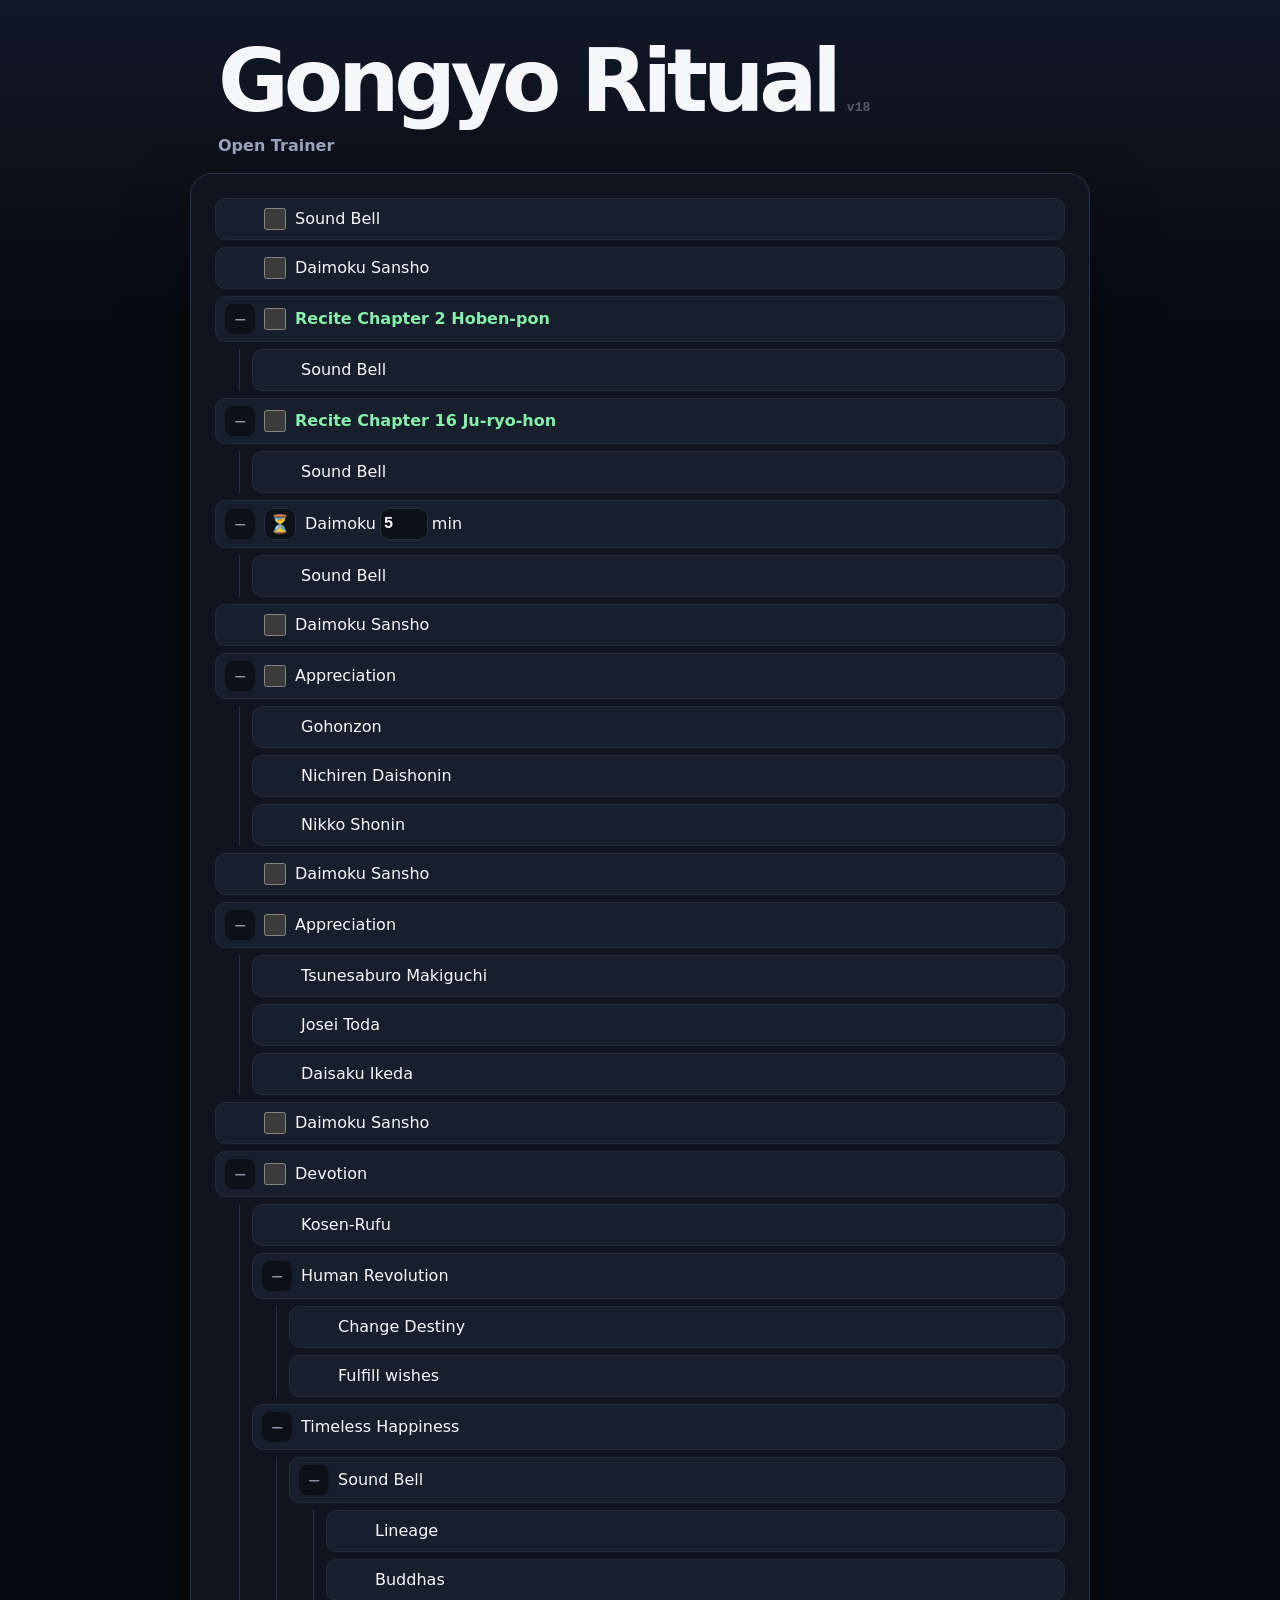
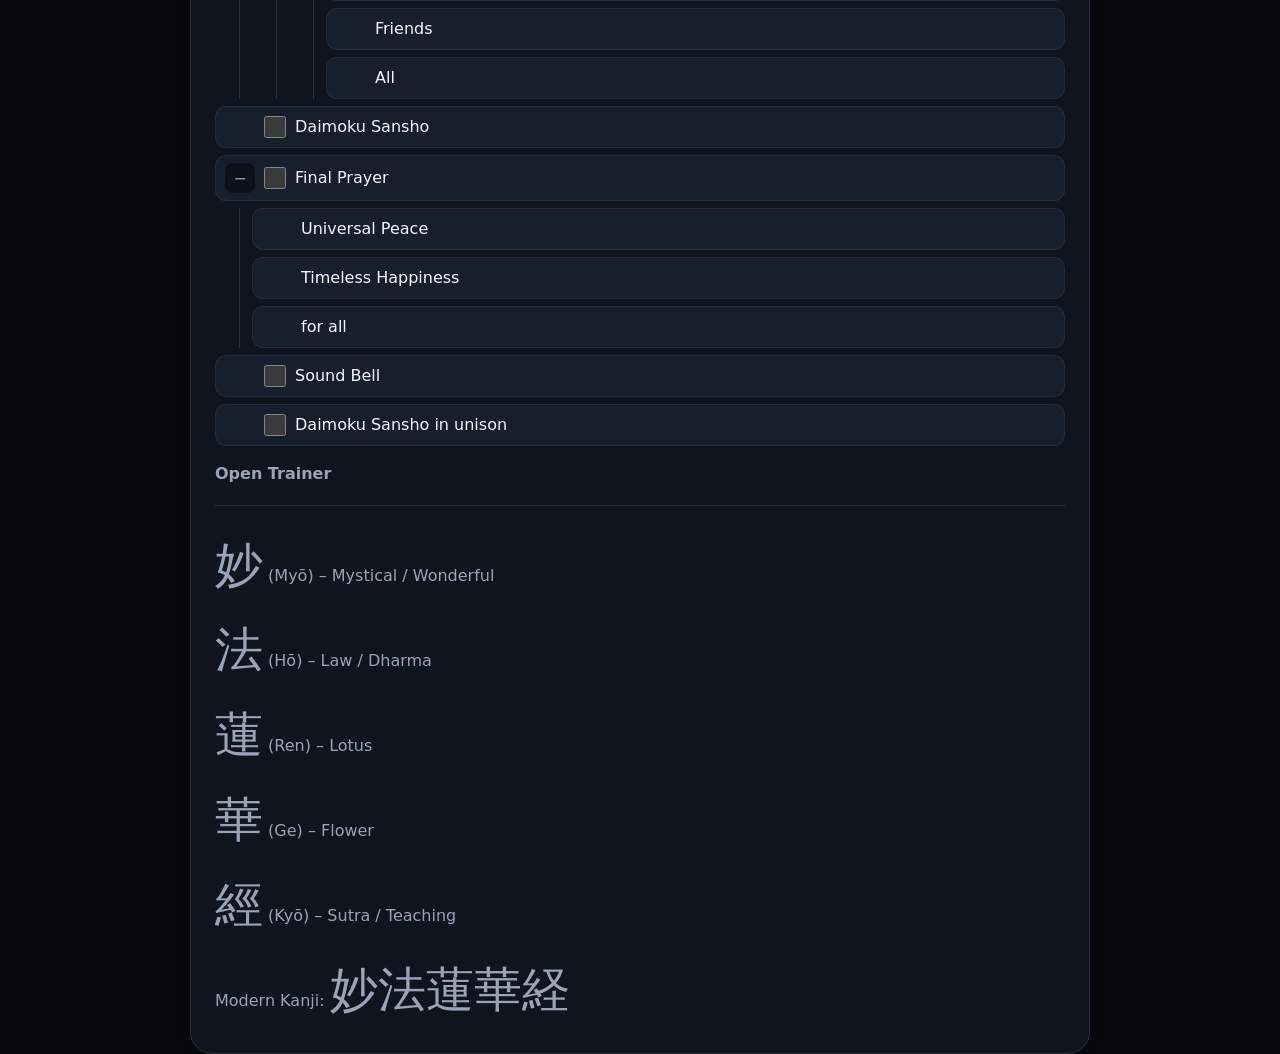
==== web/ritual.html @ c1dd3771 "Initial Gongyo Trainer Pages app" ====
<!doctype html>
<html lang="en">
  <head>
    <meta charset="utf-8">
    <meta name="viewport" content="width=device-width, initial-scale=1">
    <meta name="theme-color" content="#080a0f">
    <meta name="apple-mobile-web-app-capable" content="yes">
    <meta name="apple-mobile-web-app-title" content="Gongyo">
    <title>Gongyo Ritual</title>
    <link rel="manifest" href="manifest.webmanifest">
    <link rel="icon" href="assets/icons/gongyo-icon.svg" type="image/svg+xml">
    <link rel="apple-touch-icon" href="assets/icons/gongyo-icon-192.png">
    <link rel="stylesheet" href="src/ritual.css">
  </head>
  <body>
    <header class="page-header">
      <div class="title-line">
        <h1>Gongyo Ritual</h1>
        <span class="build-version">v18</span>
      </div>
      <a class="trainer-link" href="syllables.html">Open Trainer</a>
    </header>

    <main class="ritual-card">
      <div data-ritual-tree aria-live="polite">Loading ritual...</div>
      <a class="trainer-link ritual-footer-link" href="syllables.html">Open Trainer</a>
      <div class="ritual-notes" data-ritual-notes></div>
    </main>

    <div class="timer-overlay" data-timer-overlay hidden>
      <p class="timer-title">Daimoku</p>
      <output class="timer-display" data-timer-display>00:00</output>
      <p class="timer-hint" data-timer-hint>Timer running</p>
      <div class="timer-controls" data-timer-controls>
        <button type="button" data-timer-minus aria-label="Subtract one minute">➖</button>
        <button type="button" data-timer-back>Back</button>
        <button type="button" data-timer-plus aria-label="Add one minute">➕</button>
      </div>
    </div>

    <script src="src/ritual.js"></script>
  </body>
</html>
---- web/src/ritual.css ----
:root {
  color-scheme: dark;
  --bg: #080a0f;
  --panel: #10151f;
  --panel-soft: #171f2d;
  --text: #f6f7fb;
  --muted: #9aa4b8;
  --accent: #86efac;
  --border: #273244;
}

* {
  box-sizing: border-box;
}

body {
  margin: 0;
  min-height: 100vh;
  background: linear-gradient(180deg, #111827 0, var(--bg) 320px);
  color: var(--text);
  font-family: system-ui, -apple-system, BlinkMacSystemFont, "Segoe UI", sans-serif;
}

.page-header,
.ritual-card {
  width: min(900px, 100%);
  margin-inline: auto;
}

.page-header {
  padding: clamp(18px, 4vw, 40px) clamp(12px, 3vw, 28px) 18px;
}

.title-line {
  display: flex;
  align-items: baseline;
  gap: 10px;
}

h1 {
  margin: 0;
  font-size: clamp(2.3rem, 9vw, 5.4rem);
  line-height: 0.95;
  letter-spacing: -0.06em;
}

.build-version {
  color: rgb(154 164 184 / 0.5);
  font: 700 0.82rem ui-monospace, SFMono-Regular, Consolas, monospace;
}

.trainer-link {
  display: inline-block;
  margin-top: 14px;
  color: var(--muted);
  font-weight: 700;
  text-decoration: none;
}

.trainer-link:hover,
.trainer-link:focus-visible,
.ritual-label a:hover,
.ritual-label a:focus-visible {
  color: var(--text);
  text-decoration: underline;
}

.ritual-card {
  padding: clamp(12px, 3vw, 24px);
  border: 1px solid var(--border);
  border-radius: 22px;
  background: rgb(16 21 31 / 0.95);
  box-shadow: 0 20px 70px rgb(0 0 0 / 0.28);
}

.ritual-list {
  display: grid;
  gap: 7px;
  margin: 0;
  padding: 0;
  list-style: none;
}

.ritual-list .ritual-list {
  margin: 7px 0 0 24px;
  padding-left: 12px;
  border-left: 1px solid var(--border);
}

.ritual-item {
  scroll-margin-top: 12px;
}

.ritual-row {
  display: flex;
  align-items: center;
  gap: 9px;
  min-height: 42px;
  padding: 7px 9px;
  border: 1px solid rgb(255 255 255 / 0.055);
  border-radius: 11px;
  background: var(--panel-soft);
}

.ritual-item.completed > .ritual-row {
  opacity: 0.58;
}

.ritual-item.collapsed > .ritual-list {
  display: none;
}

.ritual-toggle {
  flex: 0 0 30px;
  width: 30px;
  height: 30px;
  padding: 0;
  border: 0;
  border-radius: 8px;
  background: #0c1119;
  color: var(--muted);
  font: inherit;
  cursor: pointer;
}

.ritual-toggle:disabled {
  opacity: 0.35;
}

.ritual-spacer {
  width: 30px;
}

.ritual-check {
  width: 22px;
  height: 22px;
  margin: 0;
  accent-color: var(--accent);
}

.ritual-label {
  flex: 1;
  line-height: 1.3;
}

.timer-label {
  display: flex;
  flex-wrap: nowrap;
  align-items: center;
  gap: 4px;
  min-width: 0;
}

.timer-minutes {
  width: 3rem;
  min-height: 32px;
  padding: 0 3px;
  border: 1px solid var(--border);
  border-radius: 9px;
  background: #0c1119;
  color: var(--text);
  font: 700 1rem ui-monospace, SFMono-Regular, Consolas, monospace;
}

.ritual-timer-check {
  flex: 0 0 32px;
  width: 32px;
  height: 32px;
  padding: 0;
  border: 1px solid var(--border);
  border-radius: 9px;
  background: #0c1119;
  font-size: 1.1rem;
  cursor: pointer;
}

.ritual-label a {
  color: var(--accent);
  font-weight: 750;
  text-decoration: none;
}

.ritual-notes {
  display: grid;
  gap: 5px;
  margin-top: 22px;
  padding-top: 18px;
  border-top: 1px solid var(--border);
  color: var(--muted);
  line-height: 1.45;
}

.ritual-footer-link {
  margin-top: 18px;
}

.kanji {
  font-size: 3em;
  line-height: 1;
}

.timer-overlay {
  position: fixed;
  z-index: 2000;
  inset: 0;
  display: grid;
  place-content: center;
  justify-items: center;
  gap: 14px;
  padding: 24px;
  background: #080a0f;
  color: var(--text);
  text-align: center;
}

.timer-overlay[hidden] {
  display: none;
}

.timer-title,
.timer-hint {
  margin: 0;
  color: currentColor;
}

.timer-title {
  font-size: clamp(1.2rem, 5vw, 2rem);
  font-weight: 750;
}

.timer-display {
  font: 800 clamp(4rem, 22vw, 10rem)/1 ui-monospace, SFMono-Regular, Consolas, monospace;
  letter-spacing: -0.07em;
}

.timer-controls {
  display: flex;
  gap: 10px;
}

.timer-controls button {
  min-width: 48px;
  min-height: 44px;
  padding: 0 14px;
  border: 1px solid currentColor;
  border-radius: 12px;
  background: transparent;
  color: currentColor;
  font: inherit;
  cursor: pointer;
}

.timer-overlay.alarming {
  animation: timer-alarm 1s steps(1, end) infinite;
  cursor: pointer;
}

@keyframes timer-alarm {
  0%, 49.999% {
    background: #fff;
    color: #000;
  }

  50%, 100% {
    background: #000;
    color: #fff;
  }
}

@media (max-width: 560px) {
  .ritual-card {
    width: calc(100% - 12px);
    border-radius: 16px;
  }

  .ritual-list .ritual-list {
    margin-left: 12px;
    padding-left: 8px;
  }
}
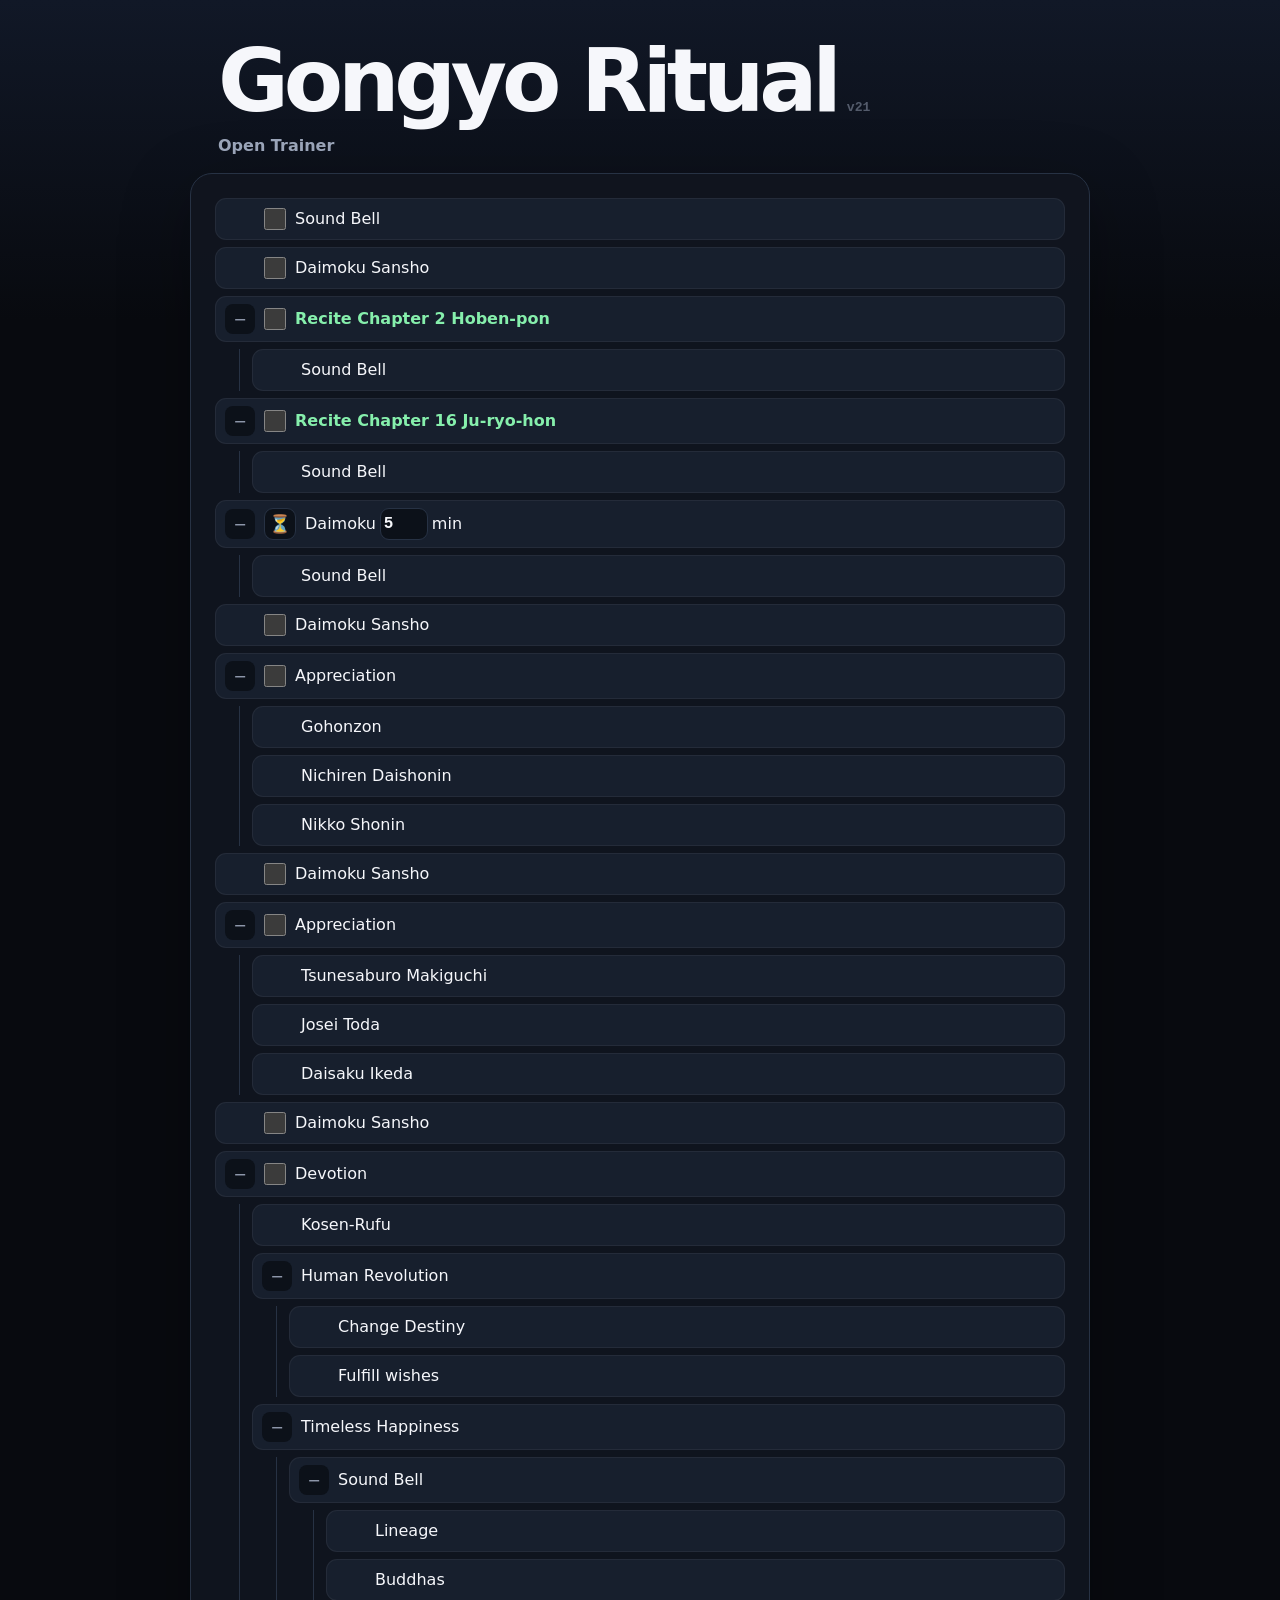
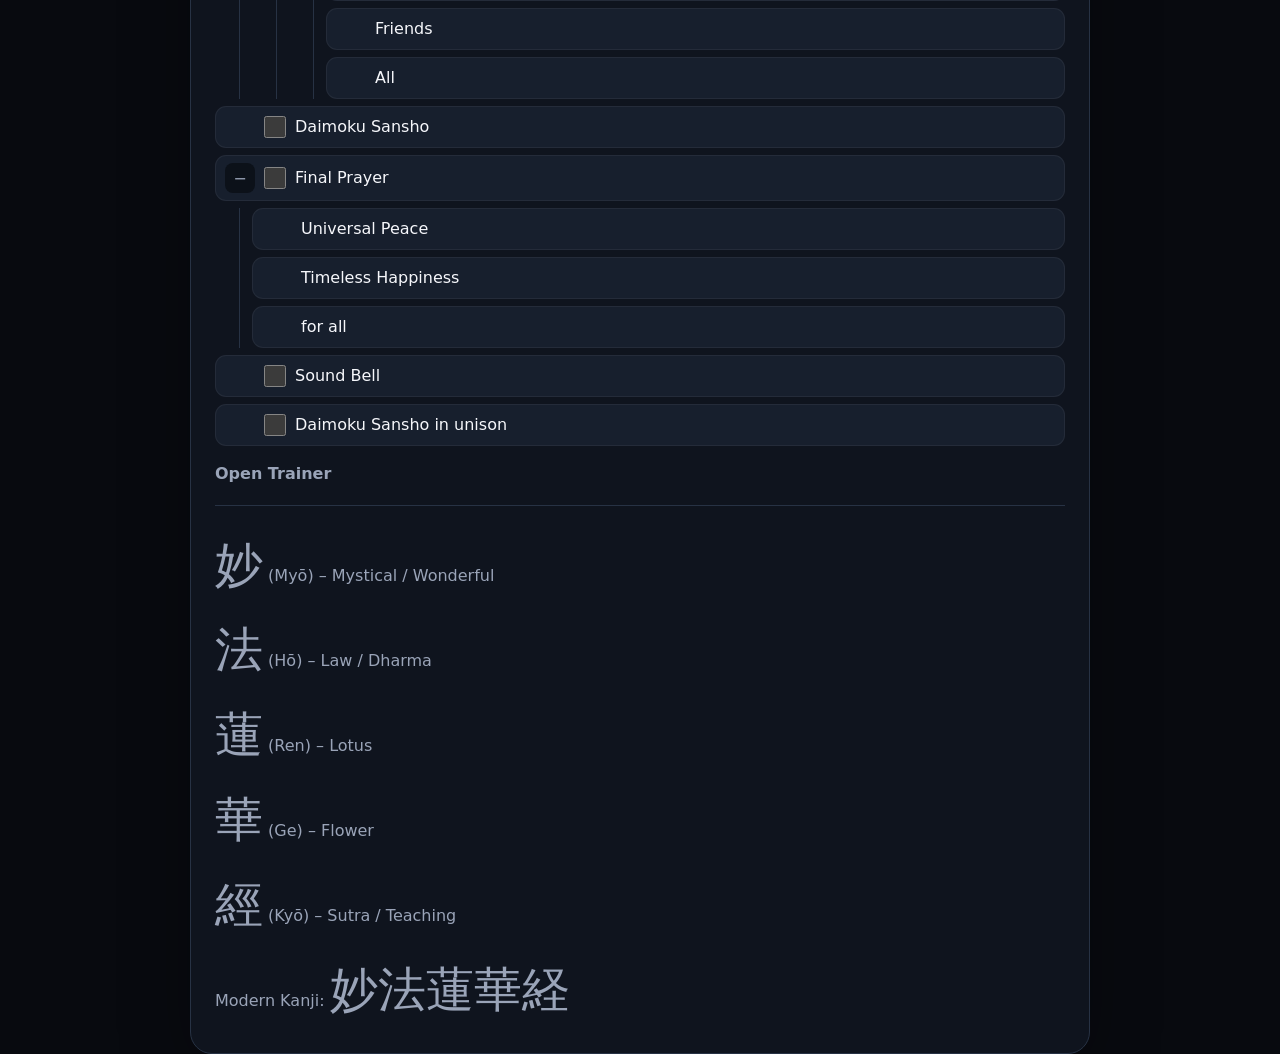
==== commit bcef14ee: "Add audio-synchronized trainer playback" ====
--- a/web/ritual.html
+++ b/web/ritual.html
@@ -16,7 +16,7 @@
     <header class="page-header">
       <div class="title-line">
         <h1>Gongyo Ritual</h1>
-        <span class="build-version">v18</span>
+        <span class="build-version">v21</span>
       </div>
       <a class="trainer-link" href="syllables.html">Open Trainer</a>
     </header>
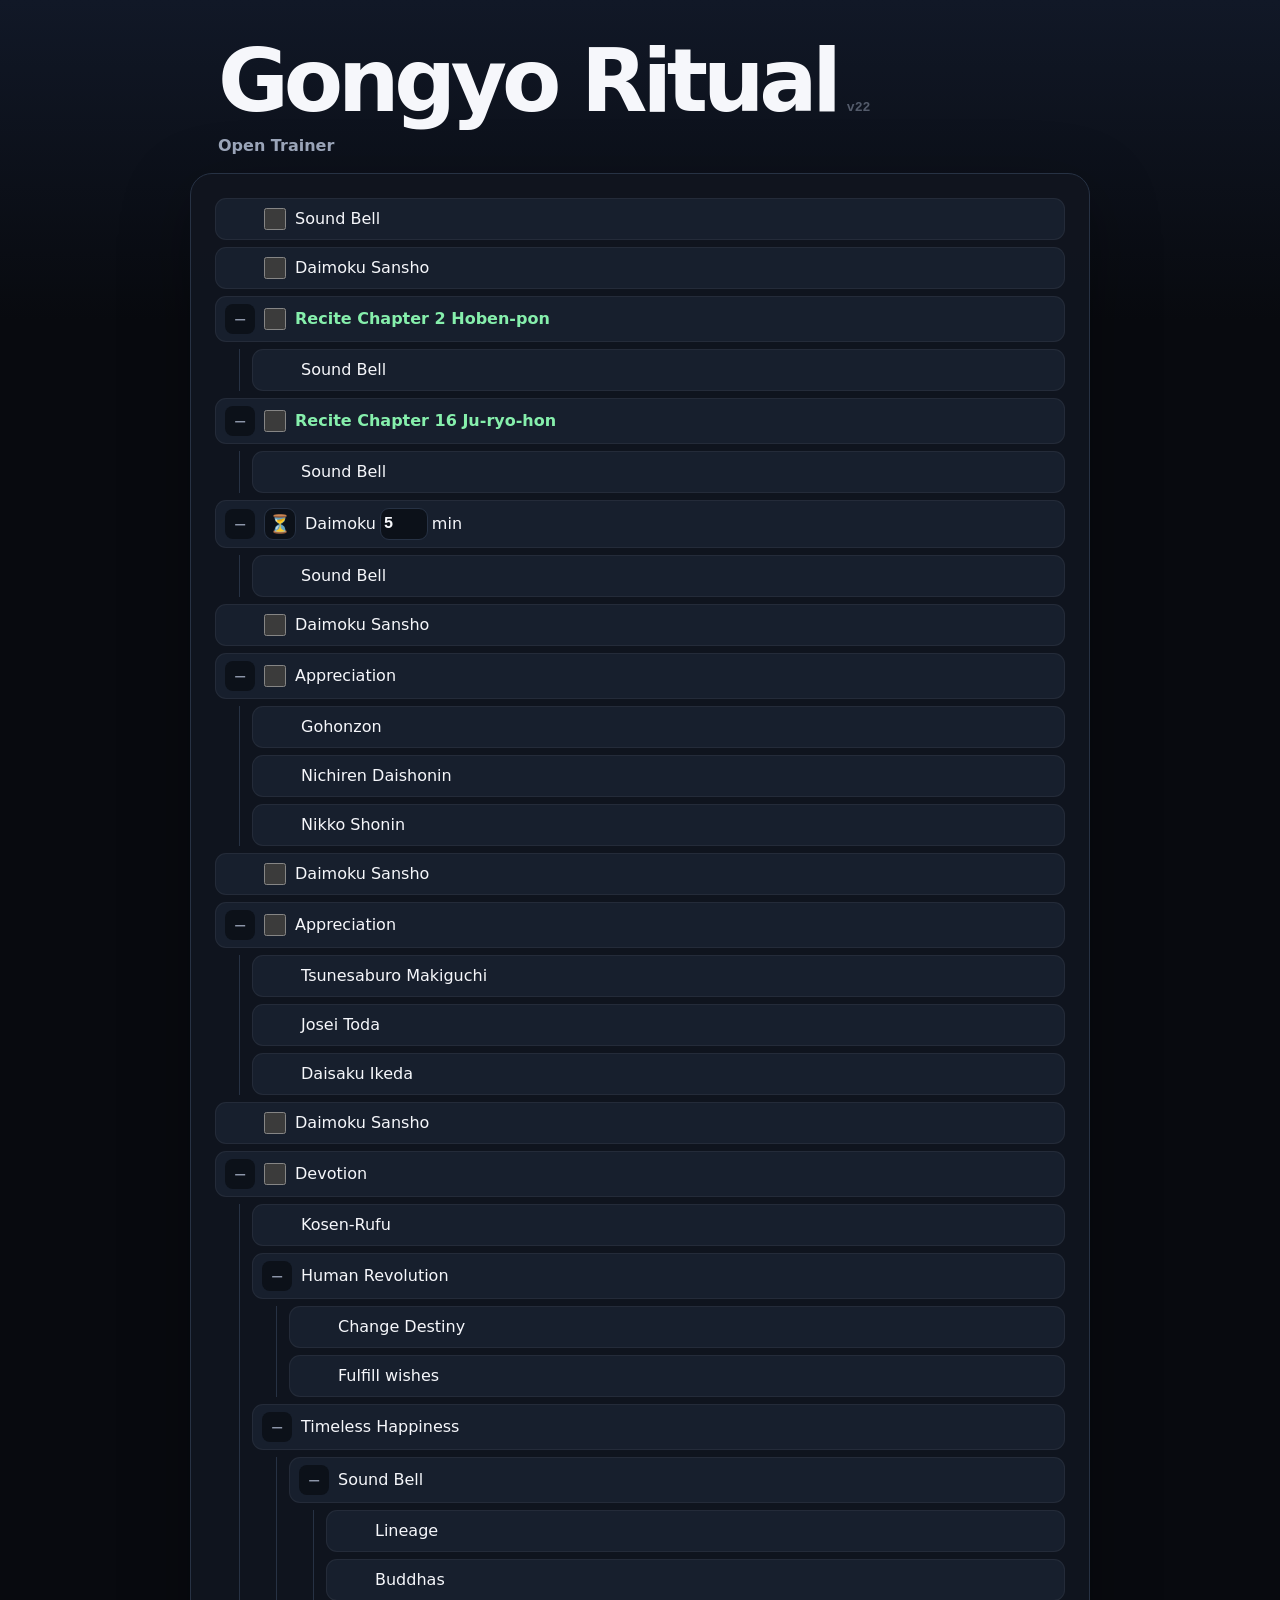
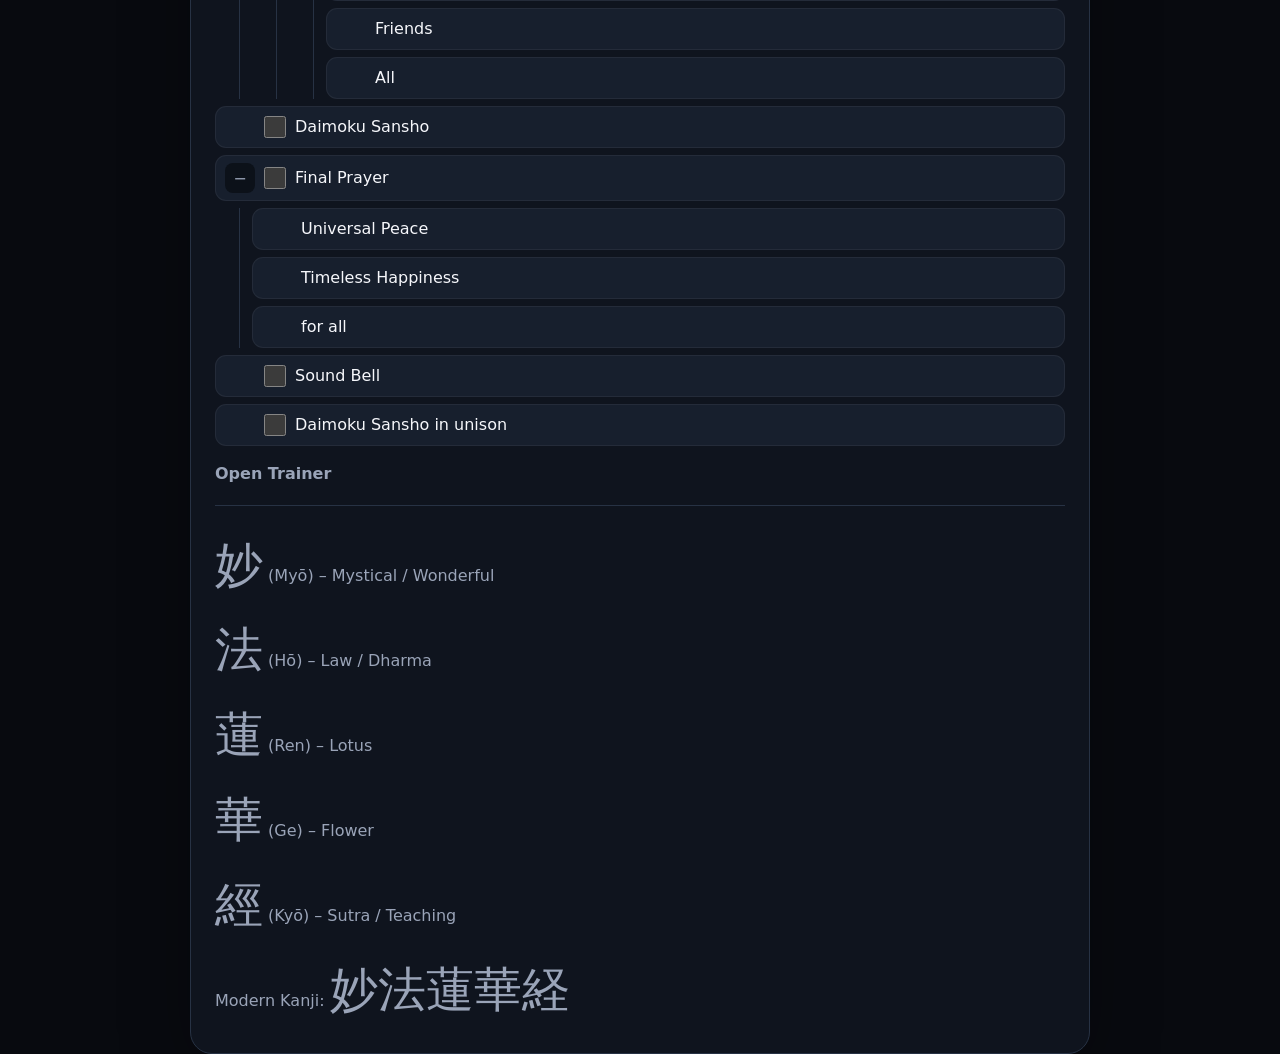
==== commit 6614eb70: "Add portable timing data import" ====
--- a/web/ritual.html
+++ b/web/ritual.html
@@ -16,7 +16,7 @@
     <header class="page-header">
       <div class="title-line">
         <h1>Gongyo Ritual</h1>
-        <span class="build-version">v21</span>
+        <span class="build-version">v22</span>
       </div>
       <a class="trainer-link" href="syllables.html">Open Trainer</a>
     </header>
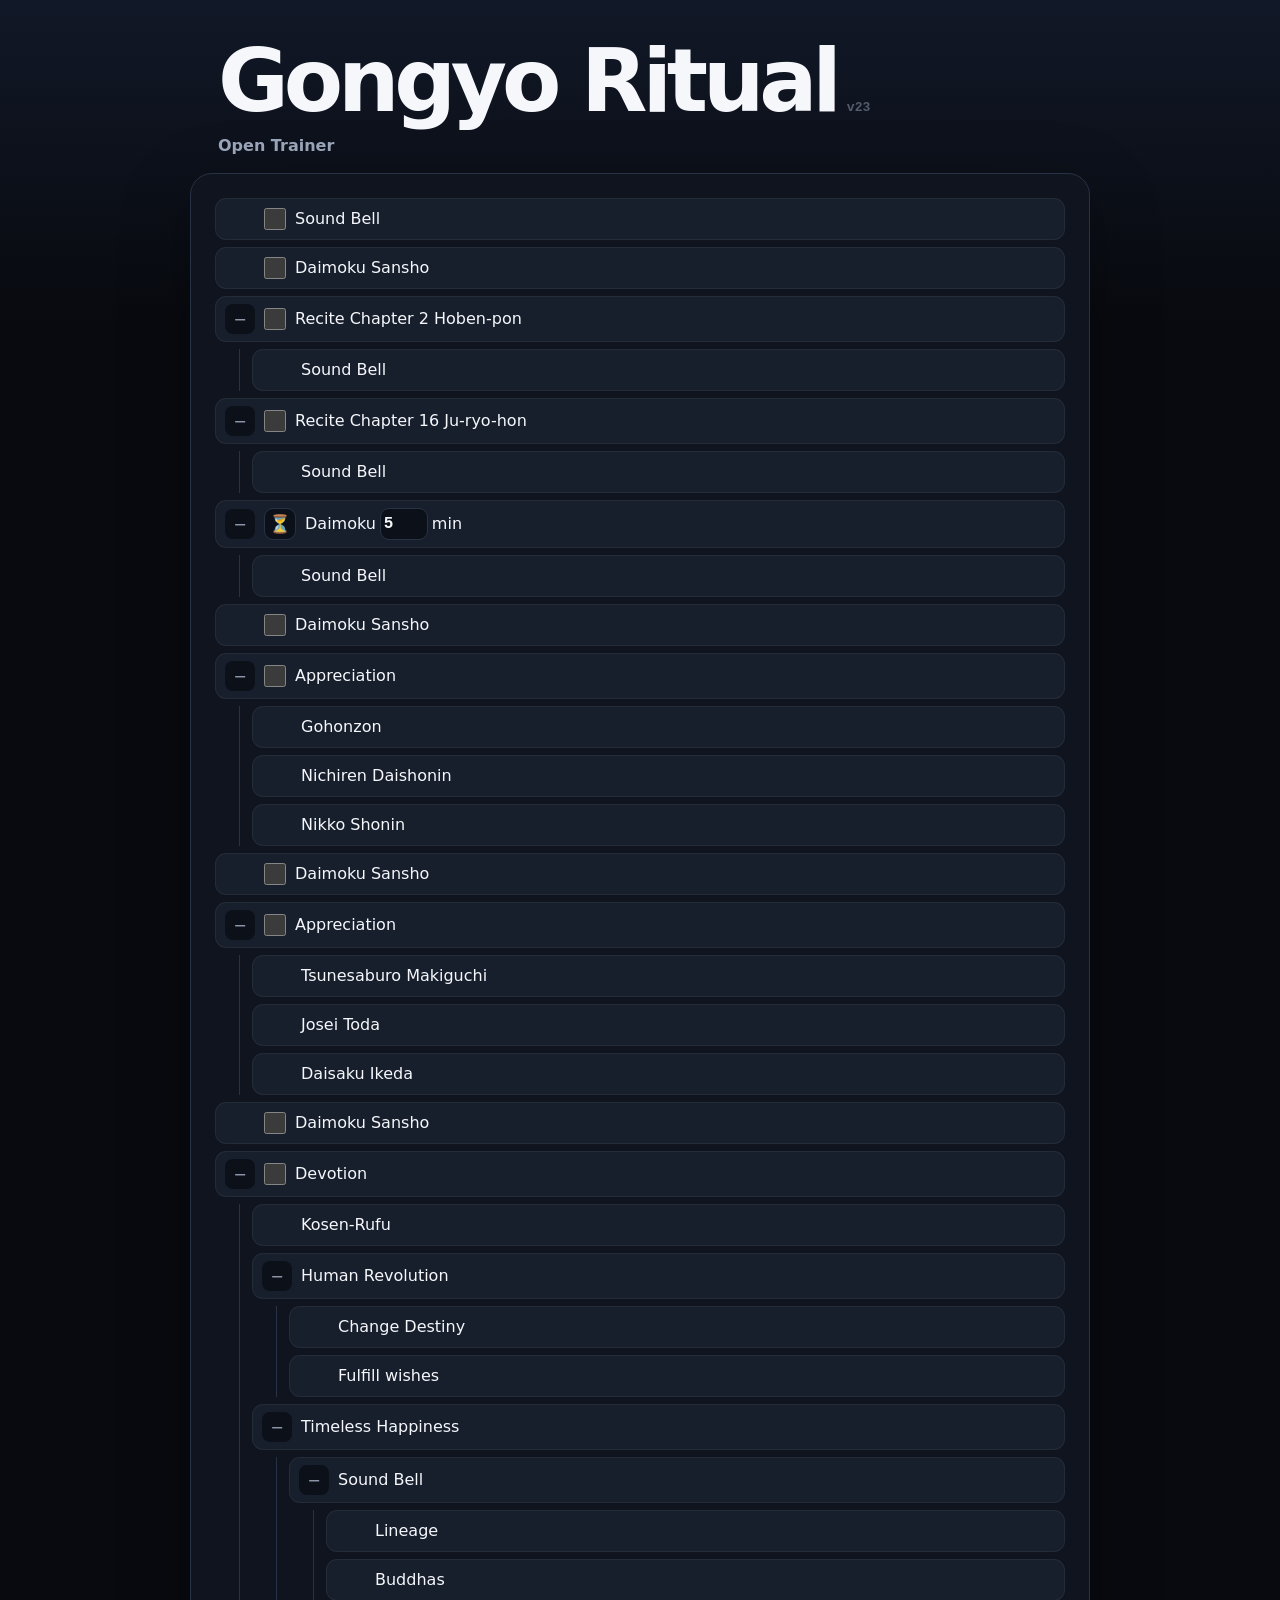
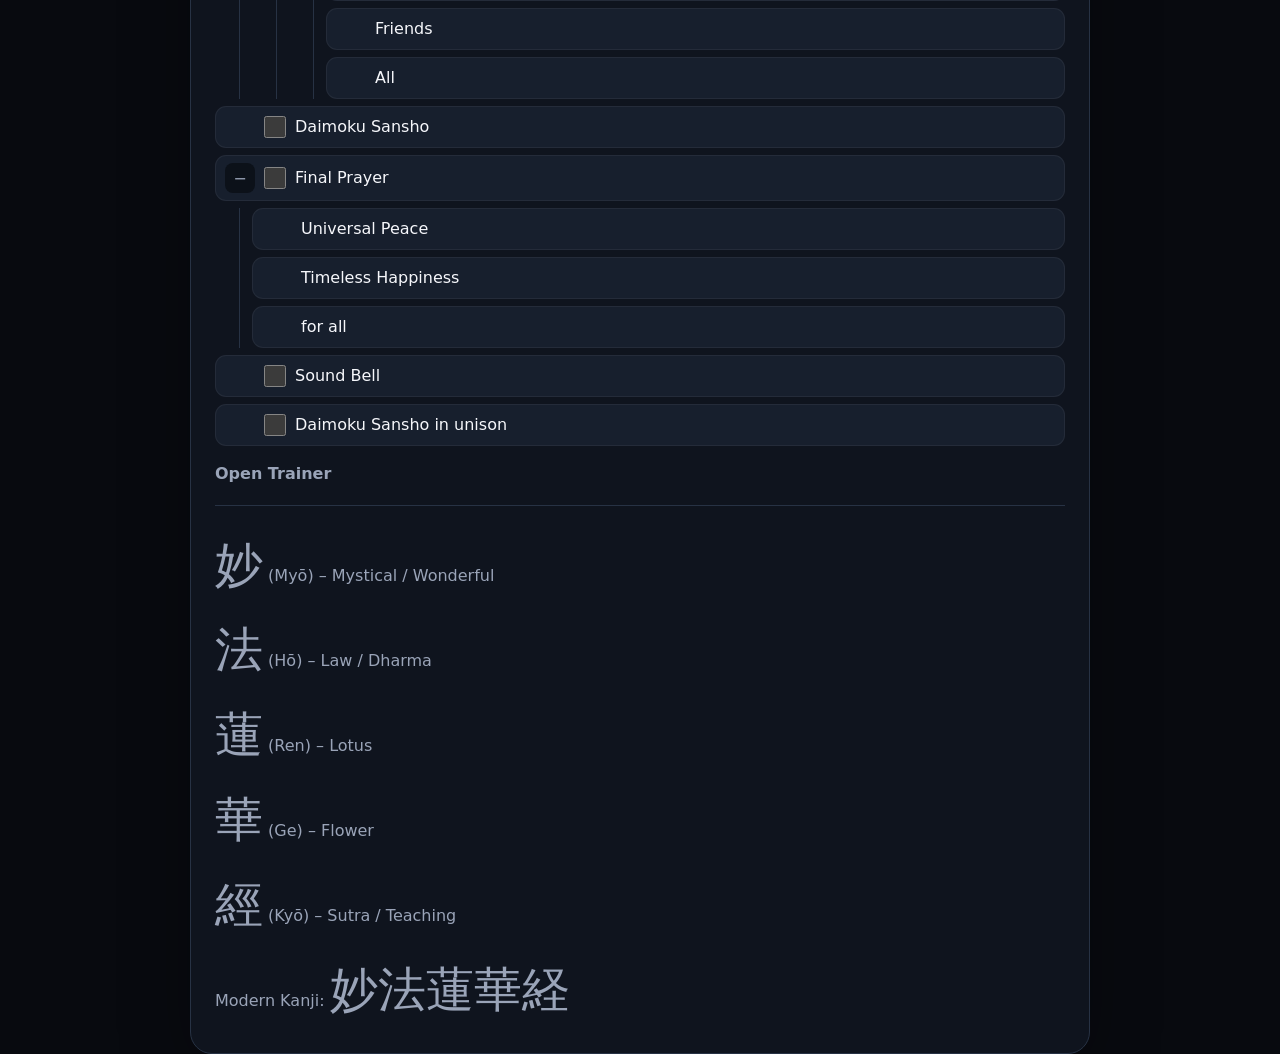
==== commit 9c16b29c: "Make ritual checklist rows clickable" ====
--- a/web/ritual.html
+++ b/web/ritual.html
@@ -16,7 +16,7 @@
     <header class="page-header">
       <div class="title-line">
         <h1>Gongyo Ritual</h1>
-        <span class="build-version">v22</span>
+        <span class="build-version">v23</span>
       </div>
       <a class="trainer-link" href="syllables.html">Open Trainer</a>
     </header>
--- a/web/src/ritual.css
+++ b/web/src/ritual.css
@@ -58,9 +58,7 @@
 }
 
 .trainer-link:hover,
-.trainer-link:focus-visible,
-.ritual-label a:hover,
-.ritual-label a:focus-visible {
+.trainer-link:focus-visible {
   color: var(--text);
   text-decoration: underline;
 }
@@ -100,6 +98,10 @@
   border: 1px solid rgb(255 255 255 / 0.055);
   border-radius: 11px;
   background: var(--panel-soft);
+}
+
+.ritual-row.checkable {
+  cursor: pointer;
 }
 
 .ritual-item.completed > .ritual-row {
@@ -174,9 +176,11 @@
   cursor: pointer;
 }
 
-.ritual-label a {
-  color: var(--accent);
-  font-weight: 750;
+.ritual-label a,
+.ritual-label a:hover,
+.ritual-label a:focus-visible {
+  color: inherit;
+  font-weight: inherit;
   text-decoration: none;
 }
 
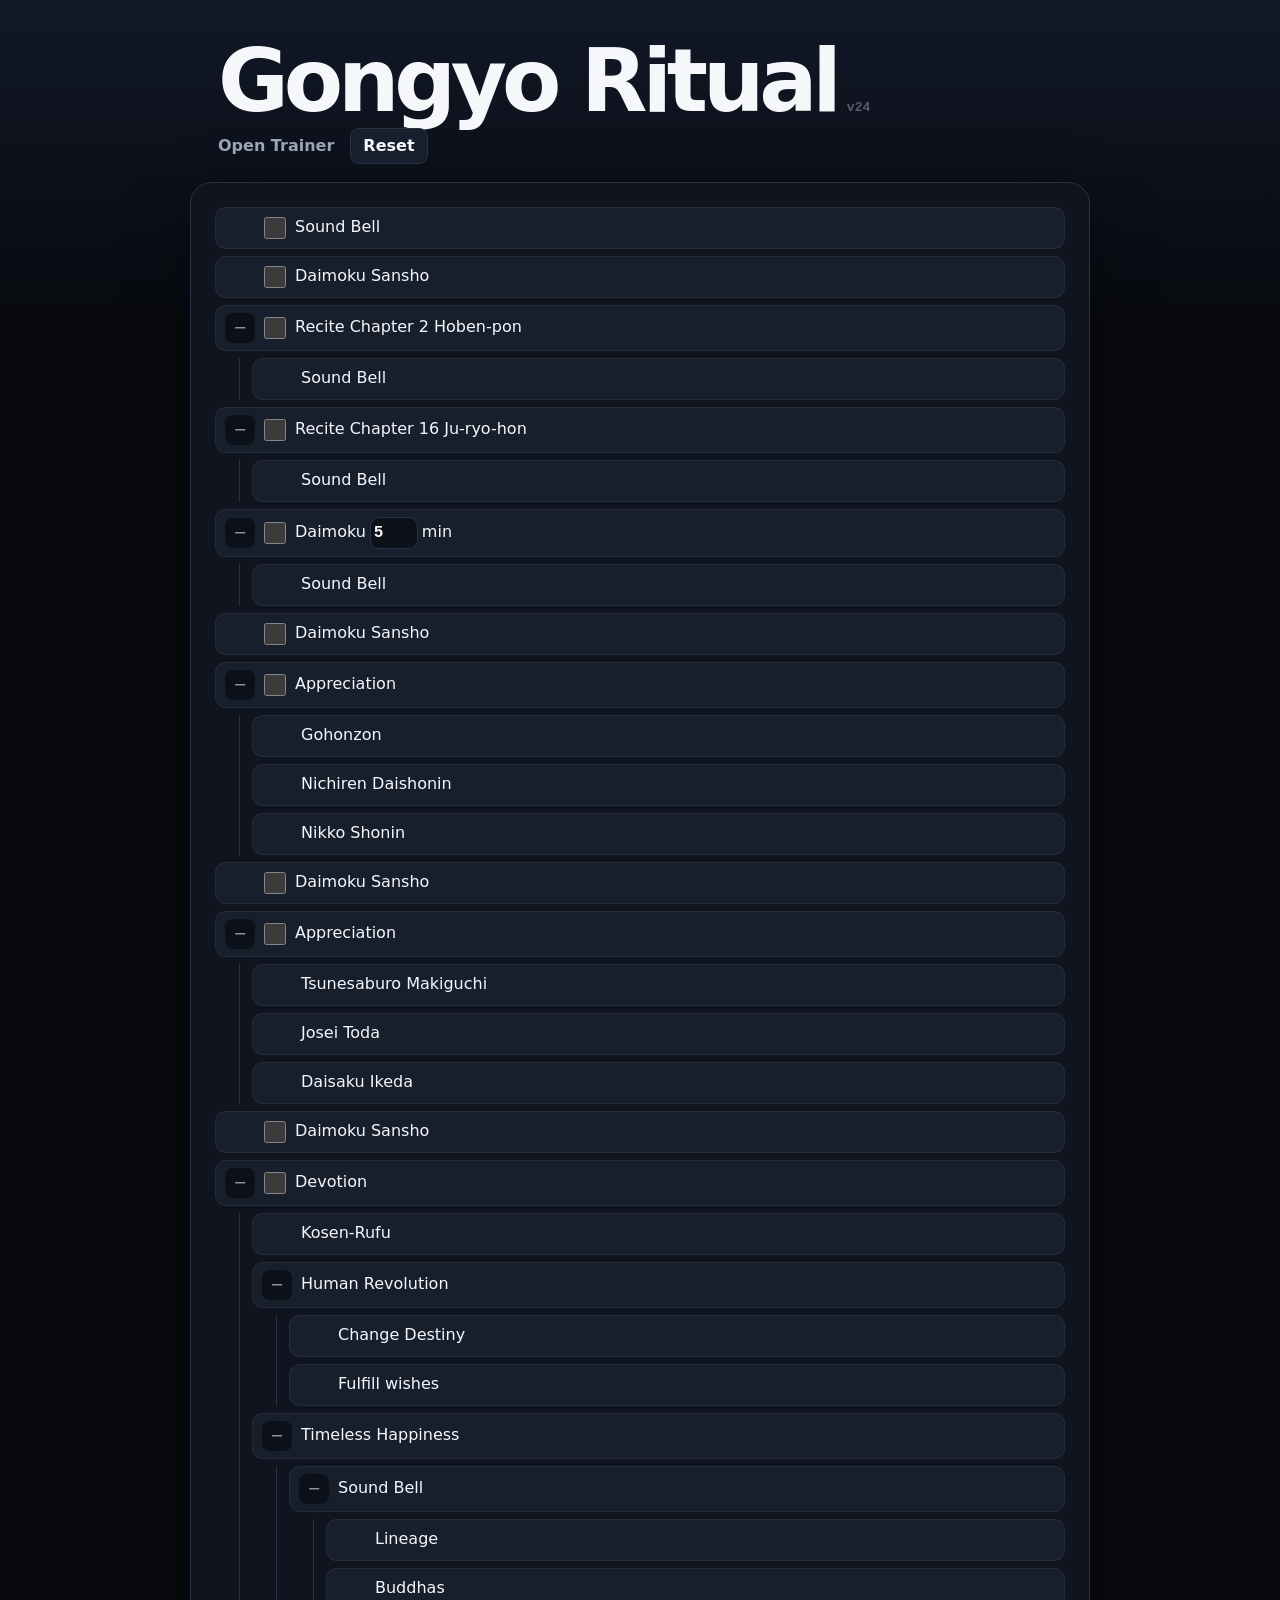
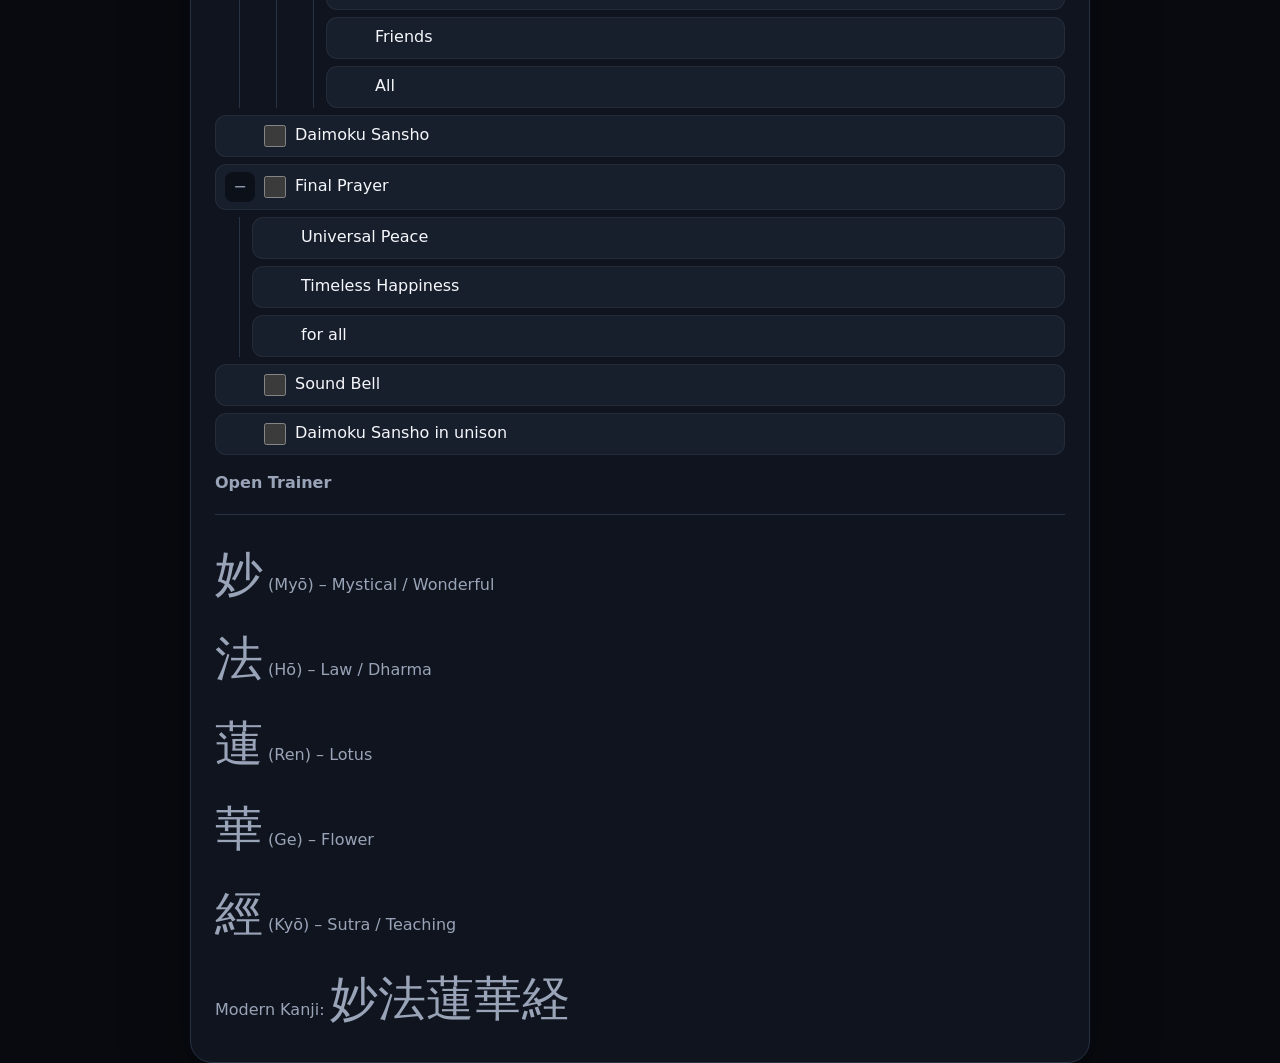
==== commit 4510e230: "Persist ritual progress and add click track" ====
--- a/web/ritual.html
+++ b/web/ritual.html
@@ -16,9 +16,12 @@
     <header class="page-header">
       <div class="title-line">
         <h1>Gongyo Ritual</h1>
-        <span class="build-version">v23</span>
+        <span class="build-version">v24</span>
       </div>
-      <a class="trainer-link" href="syllables.html">Open Trainer</a>
+      <div class="page-actions">
+        <a class="trainer-link" href="syllables.html">Open Trainer</a>
+        <button class="reset-button" type="button" data-ritual-reset>Reset</button>
+      </div>
     </header>
 
     <main class="ritual-card">
@@ -27,15 +30,17 @@
       <div class="ritual-notes" data-ritual-notes></div>
     </main>
 
-    <div class="timer-overlay" data-timer-overlay hidden>
-      <p class="timer-title">Daimoku</p>
+    <div class="timer-overlay" data-timer-overlay role="dialog" aria-modal="true" aria-labelledby="timer-title" hidden>
+      <p class="timer-title" id="timer-title">Daimoku</p>
+      <output class="timer-clock" data-timer-clock aria-label="Current time"></output>
       <output class="timer-display" data-timer-display>00:00</output>
       <p class="timer-hint" data-timer-hint>Timer running</p>
       <div class="timer-controls" data-timer-controls>
-        <button type="button" data-timer-minus aria-label="Subtract one minute">➖</button>
+        <button type="button" data-timer-minus aria-label="Subtract one minute">−1 min</button>
         <button type="button" data-timer-back>Back</button>
-        <button type="button" data-timer-plus aria-label="Add one minute">➕</button>
+        <button type="button" data-timer-plus aria-label="Add one minute">+1 min</button>
       </div>
+      <button class="timer-chill" type="button" data-timer-chill hidden>Chill</button>
     </div>
 
     <script src="src/ritual.js"></script>
--- a/web/src/ritual.css
+++ b/web/src/ritual.css
@@ -61,6 +61,24 @@
 .trainer-link:focus-visible {
   color: var(--text);
   text-decoration: underline;
+}
+
+.page-actions {
+  display: flex;
+  align-items: baseline;
+  gap: 16px;
+}
+
+.reset-button {
+  min-height: 36px;
+  padding: 0 12px;
+  border: 1px solid var(--border);
+  border-radius: 9px;
+  background: var(--panel-soft);
+  color: var(--text);
+  font: inherit;
+  font-weight: 700;
+  cursor: pointer;
 }
 
 .ritual-card {
@@ -164,18 +182,6 @@
   font: 700 1rem ui-monospace, SFMono-Regular, Consolas, monospace;
 }
 
-.ritual-timer-check {
-  flex: 0 0 32px;
-  width: 32px;
-  height: 32px;
-  padding: 0;
-  border: 1px solid var(--border);
-  border-radius: 9px;
-  background: #0c1119;
-  font-size: 1.1rem;
-  cursor: pointer;
-}
-
 .ritual-label a,
 .ritual-label a:hover,
 .ritual-label a:focus-visible {
@@ -232,6 +238,11 @@
   font-weight: 750;
 }
 
+.timer-clock {
+  color: var(--muted);
+  font: 700 clamp(1.1rem, 5vw, 1.6rem) ui-monospace, SFMono-Regular, Consolas, monospace;
+}
+
 .timer-display {
   font: 800 clamp(4rem, 22vw, 10rem)/1 ui-monospace, SFMono-Regular, Consolas, monospace;
   letter-spacing: -0.07em;
@@ -242,7 +253,8 @@
   gap: 10px;
 }
 
-.timer-controls button {
+.timer-controls button,
+.timer-chill {
   min-width: 48px;
   min-height: 44px;
   padding: 0 14px;
@@ -254,9 +266,16 @@
   cursor: pointer;
 }
 
+.timer-chill {
+  min-width: 7rem;
+}
+
 .timer-overlay.alarming {
   animation: timer-alarm 1s steps(1, end) infinite;
-  cursor: pointer;
+}
+
+.timer-overlay.alarming .timer-clock {
+  color: currentColor;
 }
 
 @keyframes timer-alarm {
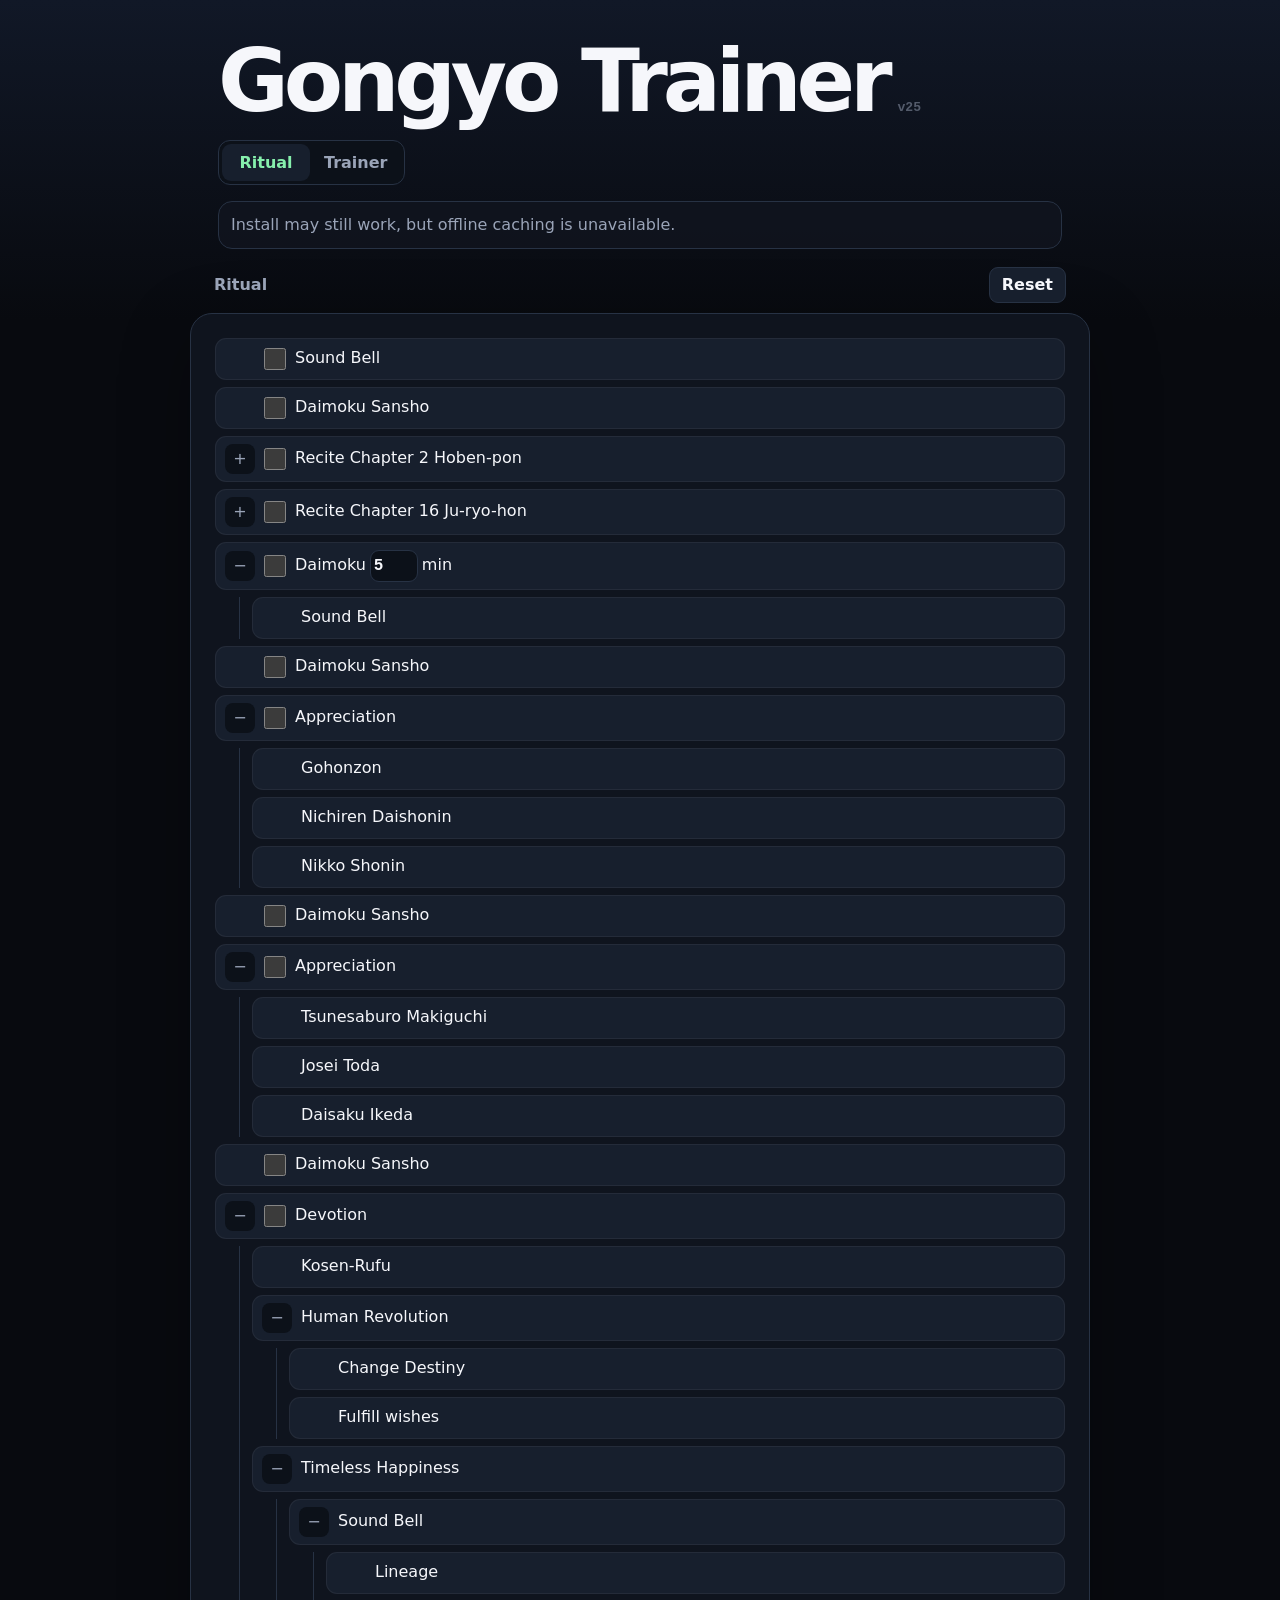
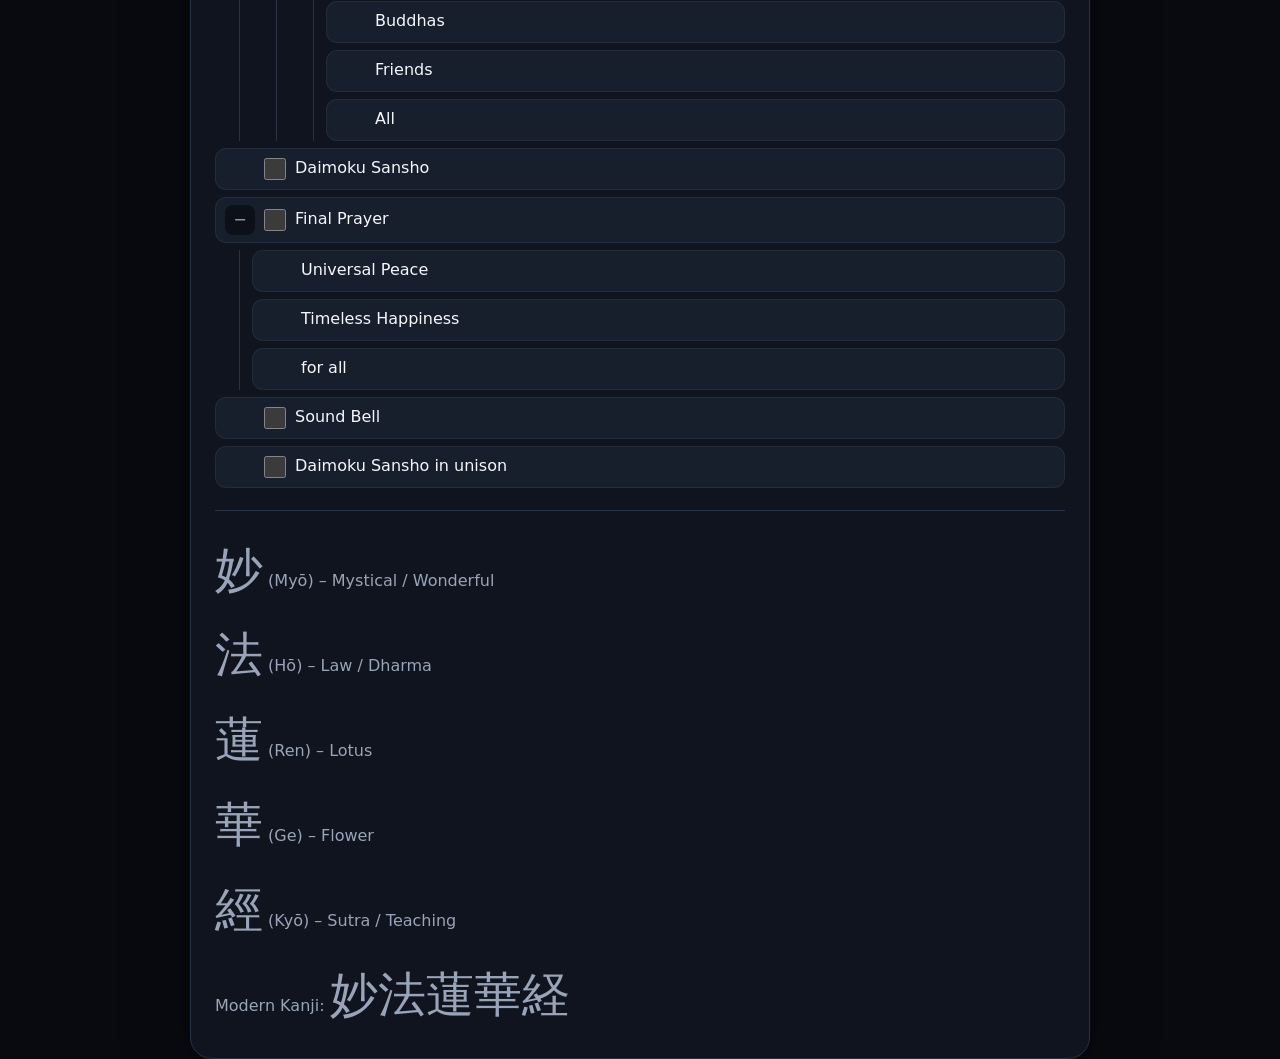
==== commit 90acbb51: "Unify ritual and trainer as SPA" ====
--- a/web/ritual.html
+++ b/web/ritual.html
@@ -3,46 +3,12 @@
   <head>
     <meta charset="utf-8">
     <meta name="viewport" content="width=device-width, initial-scale=1">
-    <meta name="theme-color" content="#080a0f">
-    <meta name="apple-mobile-web-app-capable" content="yes">
-    <meta name="apple-mobile-web-app-title" content="Gongyo">
     <title>Gongyo Ritual</title>
-    <link rel="manifest" href="manifest.webmanifest">
-    <link rel="icon" href="assets/icons/gongyo-icon.svg" type="image/svg+xml">
-    <link rel="apple-touch-icon" href="assets/icons/gongyo-icon-192.png">
-    <link rel="stylesheet" href="src/ritual.css">
   </head>
   <body>
-    <header class="page-header">
-      <div class="title-line">
-        <h1>Gongyo Ritual</h1>
-        <span class="build-version">v24</span>
-      </div>
-      <div class="page-actions">
-        <a class="trainer-link" href="syllables.html">Open Trainer</a>
-        <button class="reset-button" type="button" data-ritual-reset>Reset</button>
-      </div>
-    </header>
-
-    <main class="ritual-card">
-      <div data-ritual-tree aria-live="polite">Loading ritual...</div>
-      <a class="trainer-link ritual-footer-link" href="syllables.html">Open Trainer</a>
-      <div class="ritual-notes" data-ritual-notes></div>
-    </main>
-
-    <div class="timer-overlay" data-timer-overlay role="dialog" aria-modal="true" aria-labelledby="timer-title" hidden>
-      <p class="timer-title" id="timer-title">Daimoku</p>
-      <output class="timer-clock" data-timer-clock aria-label="Current time"></output>
-      <output class="timer-display" data-timer-display>00:00</output>
-      <p class="timer-hint" data-timer-hint>Timer running</p>
-      <div class="timer-controls" data-timer-controls>
-        <button type="button" data-timer-minus aria-label="Subtract one minute">−1 min</button>
-        <button type="button" data-timer-back>Back</button>
-        <button type="button" data-timer-plus aria-label="Add one minute">+1 min</button>
-      </div>
-      <button class="timer-chill" type="button" data-timer-chill hidden>Chill</button>
-    </div>
-
-    <script src="src/ritual.js"></script>
+    <p><a href="index.html?view=ritual">Open Gongyo Ritual</a></p>
+    <script>
+      location.replace(`index.html?view=ritual${location.hash}`);
+    </script>
   </body>
 </html>
